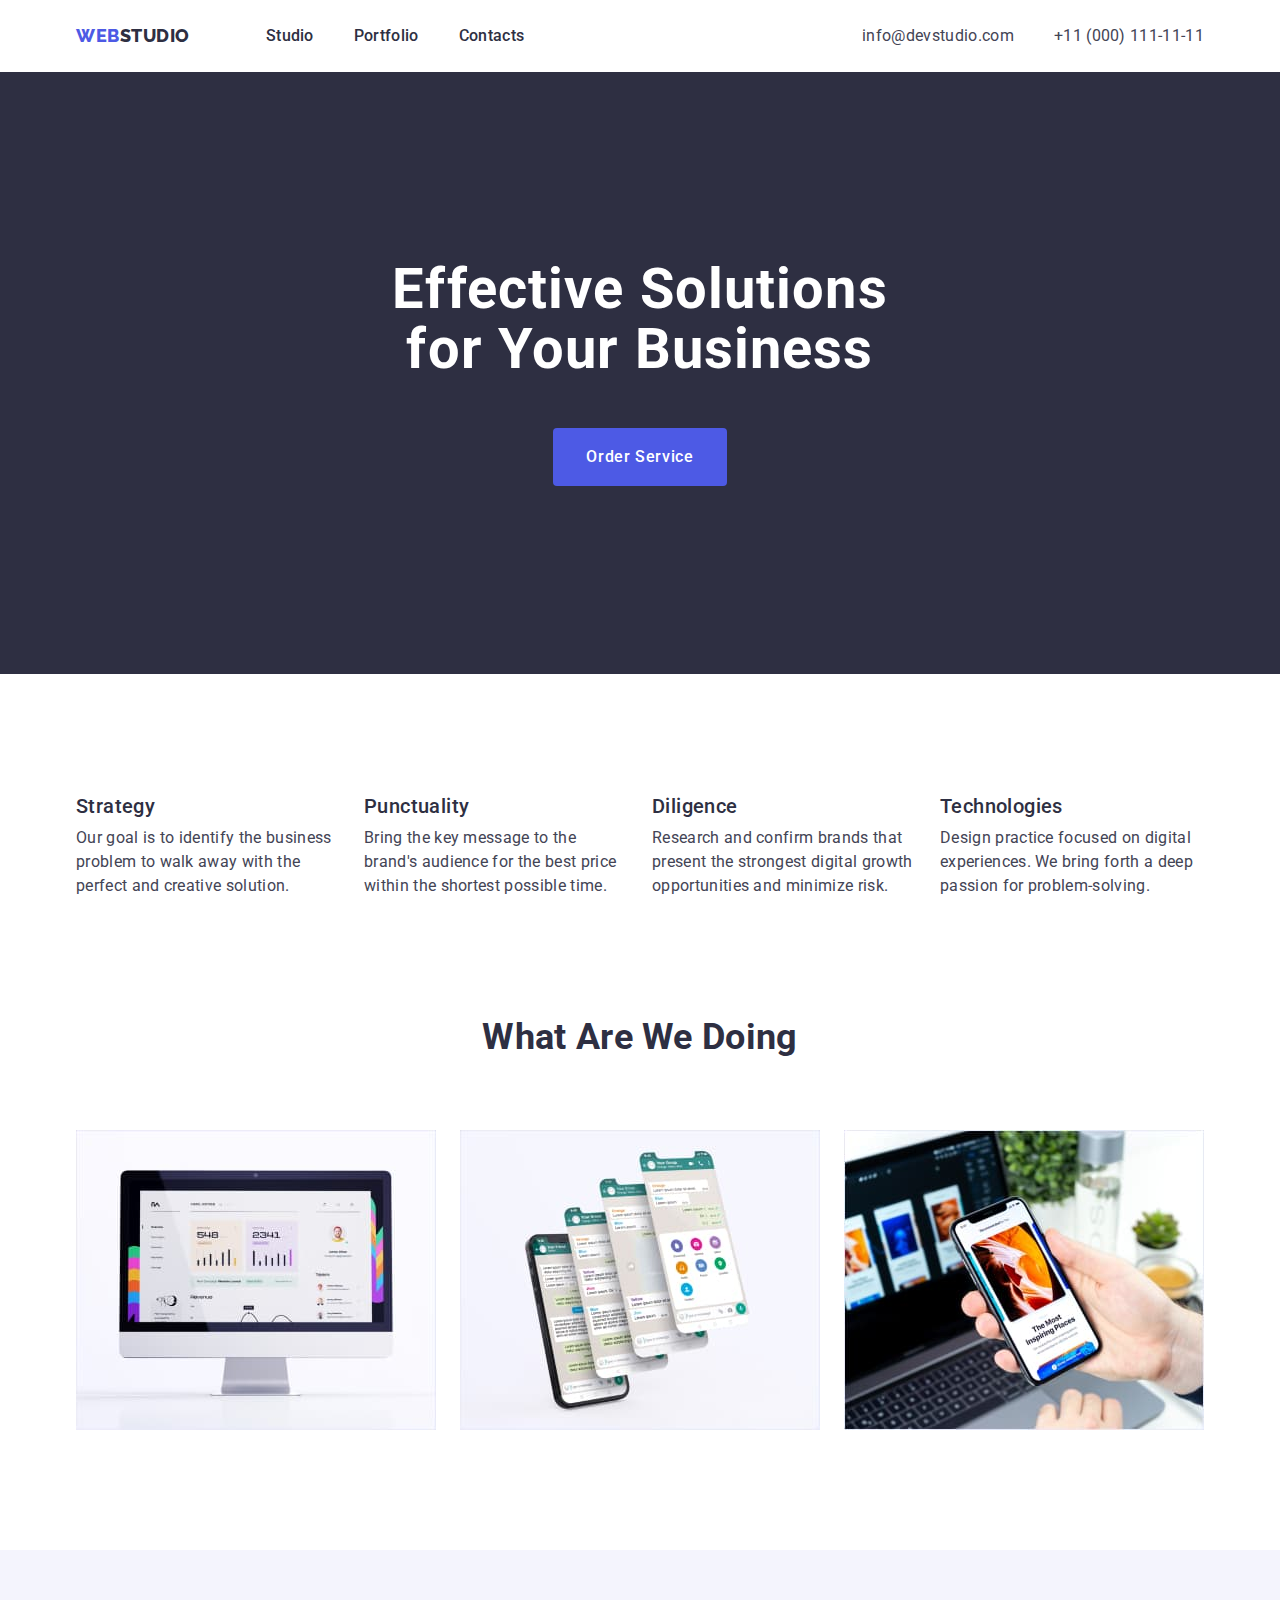
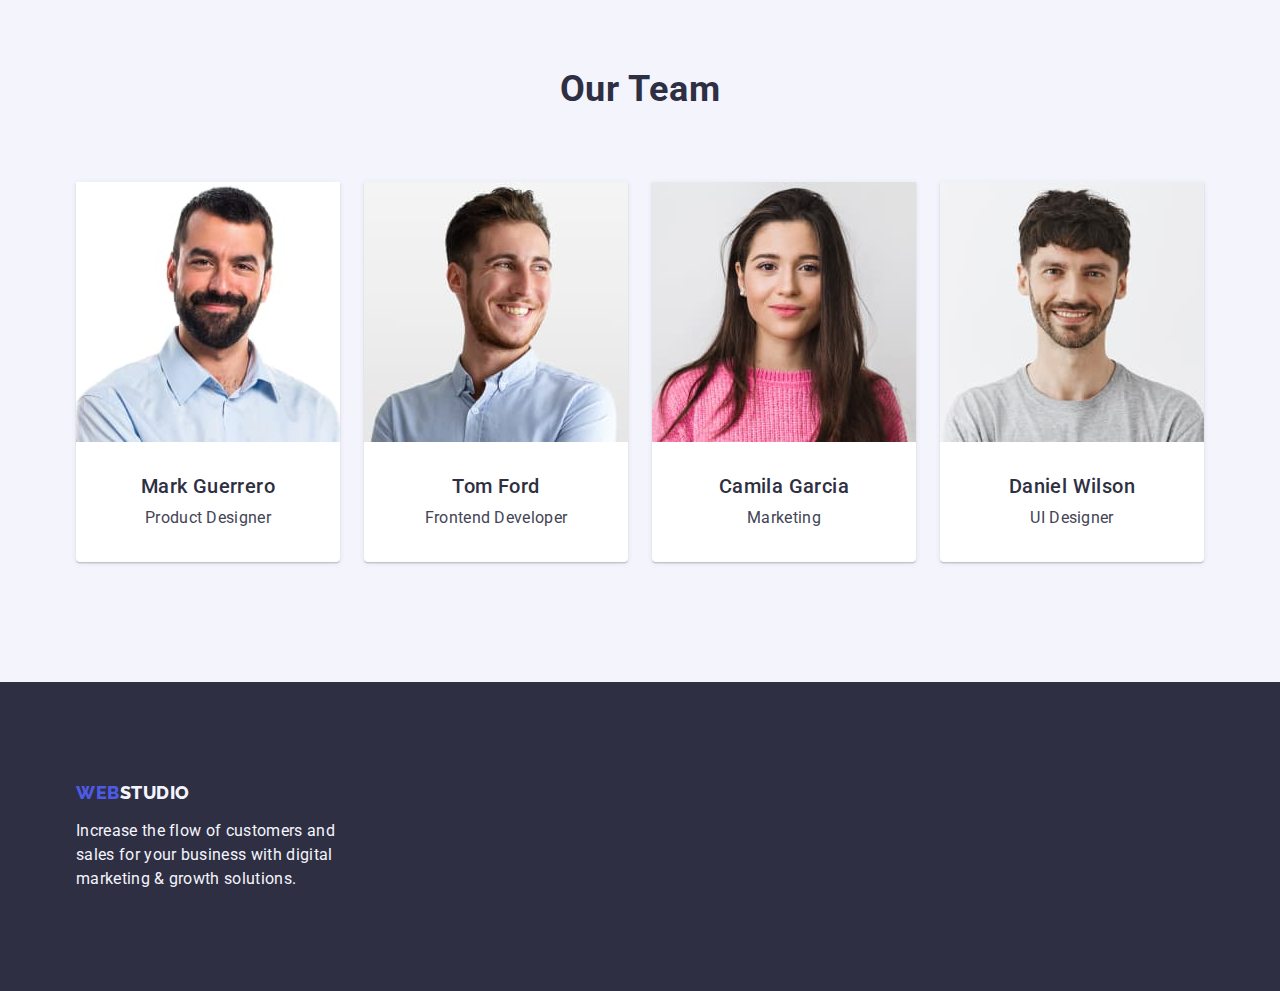
==== index.html @ c1924f54 "first commit" ====
<!doctype html>
<html lang="en">
<head>
	<meta charset="UTF-8">
	<meta http-equiv="X-UA-Compatible" content="IE=edge">
	<meta name="viewport" content="width=device-width, initial-scale=1.0">
	<title>Studio</title>
	<link rel="preconnect" href="https://fonts.googleapis.com">
	<link rel="preconnect" href="https://fonts.gstatic.com" crossorigin>
	<link href="https://fonts.googleapis.com/css2?family=Raleway:wght@800&family=Roboto:wght@400;500;700;900&display=swap"
	      rel="stylesheet">
	<link rel="stylesheet" href="https://cdnjs.cloudflare.com/ajax/libs/modern-normalize/1.1.0/modern-normalize.min.css">
	<link rel="stylesheet" href="./css/style.css">
</head>
<body>
<header>
	<div class="container wrapper">
		<nav class="nav wrapper">
			<a class="logo link" href="./index.html">Web<span>Studio</span></a>
			<ul class="site-nav list">
				<li class="item"><a class="link" href="./index.html">Studio</a></li>
				<li class="item"><a class="link" href="./portfolio.html">Portfolio</a></li>
				<li class="item"><a class="link" href="">Contacts</a></li>
			</ul>
		</nav>
		<address class="adr">
			<ul class="site-adr list">
				<li class="item"><a class="link" href="mailto:info@devstudio.com">info@devstudio.com</a></li>
				<li class="item"><a class="link" href="tel:+110001111111">+11 (000) 111-11-11</a></li>
			</ul>
		</address>
	</div>
</header>
<main>
	<!--	hero-->
	<section class="hero">
		<div class="container">
			<h1 class="hero-title space">
				Effective Solutions for Your Business
			</h1>
			<button class="btn btn-primary" type="button">Order Service</button>
		</div>
	</section>
	<!--about for us-->
	<section class="section first">
		<div class="container">
			<h2 hidden class="section-title">About for us</h2>
			<ul class="about list">
				<li class="item">
					<h3 class="about-title space">Strategy</h3>
					<p class="text">Our goal is to identify the business problem to walk away with the perfect and
						creative
						solution. </p>
				</li>
				<li class="item">
					<h3 class="about-title space">Punctuality</h3>
					<p class="text">Bring the key message to the brand's audience for the best price within the shortest
						possible
						time.</p>
				</li>
				<li class="item">
					<h3 class="about-title space">Diligence</h3>
					<p class="text">Research and confirm brands that present the strongest digital growth opportunities
						and
						minimize
						risk.</p>
				</li>
				<li class="item">
					<h3 class="about-title space">Technologies</h3>
					<p class="text">Design practice focused on digital experiences. We bring forth a deep passion for
						problem-solving.</p>
				</li>
			</ul>
		</div>
	</section>
	<!--	What are we doing-->
	<section class="section">
		<div class="container">
			<h2 class="section-title">
				What are we doing
			</h2>
			<ul class="project list">
				<li class="item"><img class="img" src="./images/img1.jpg" alt="desktop web sait" width="360"></li>
				<li class="item"><img class="img" src="./images/img2.jpg" alt="mobile web sait" width="360"></li>
				<li class="item"><img class="img" src="./images/img3.jpg" alt="web application" width="360"></li>
			</ul>
		</div>
	</section>
	<!--	Our-->
	<section class="section first background">
		<div class="container">
			<h2 class="section-title space">
				Our Team
			</h2>
			<ul class="team list">
				<li class="item">
					<img class="img" src="./images/photo1.jpg" alt="man product designer" width="264">
					<div class="wrap">
						<h3 class="team-title space">Mark Guerrero</h3>
						<p class="text">Product Designer</p>
					</div>
				</li>
				<li class="item">
					<img class="img" src="./images/photo2.jpg" alt="man frontend developer" width="264">
					<div class="wrap">
						<h3 class="team-title space">Tom Ford</h3>
						<p class="text">Frontend Developer</p>
					</div>
				</li>
				<li class="item">
					<img class="img" src="./images/photo3.jpg" alt="woman marketing" width="264">
					<div class="wrap">
						<h3 class="team-title space">Camila Garcia</h3>
						<p class="text">Marketing</p>
					</div>
				</li>
				<li class="item">
					<img class="img" src="./images/photo4.jpg" alt="man ui designer" width="264">
					<div class="wrap">
						<h3 class="team-title space">Daniel Wilson</h3>
						<p class="text">UI Designer</p>
					</div>
				</li>
			</ul>
		</div>
	</section>
</main>
<footer class="footer ">
	<div class="container">
		<a class="logo link" href="./index.html">Web<span class="footer-text">Studio</span></a>
		<p class="footer-text text">
			Increase the flow of customers and sales for your business with digital marketing & growth solutions.
		</p>
	</div>
</footer>
</body>
</html>
---- css/style.css ----
:root {
    --font-title-color: #2E2F42;
    --font-color: #434455;
    --color-logo: #4d5ae5;
    --color-hover: #404bbf;
    --colot-fon-white: #fff;
    --color-fon: #F4F4FD;
    --color-btn-hover: #404BBF;
    --color-border: #E7E9FC;
}

* {
    box-sizing: border-box;
}

/*util text-decoration: none*/
.link {
    text-decoration: none;
}

/*util none point*/
.list {
    list-style: none;
    margin: 0;
    padding: 0;
}

/*util letter-spacing*/
.space {
    letter-spacing: 0.02em;
}

/*global font, size, color */
body {
    margin: 0;
    background: #fff;
    font-family: 'Roboto', sans-serif;
    font-weight: 400;
    font-size: 16px;
    line-height: 1.5em;
    color: var(--font-color);
    letter-spacing: 0.02em;

}

/*global section*/
.section.first {
    padding-top: 120px;
}

.section.second {
    padding-top: 96px;
}
.section {
    padding-bottom: 120px;
}

/*global container with 1128px*/
.container {
    width: 1158px;
    padding-left: 15px;
    padding-right: 15px;
    margin-left: auto;
    margin-right: auto;

    /*outline: 1px solid tomato;*/
}

/*global button without color*/
.btn {
    border-radius: 4px;
    font-weight: 500;
    font-size: 16px;
    line-height: 1.5em;
    letter-spacing: 0.04em;
    cursor: pointer;
    font-family: "Roboto", sans-serif
}

/*global section title*/
.section-title {
    margin-top: 0;
    margin-bottom: 72px;
    padding: 0;
    font-weight: 700;
    font-size: 36px;
    line-height: 1.11em;
    color: var(--font-title-color);
    text-align: center;
    text-transform: capitalize
}

/*global h3 about for us, out team, our works*/
.about-title,
.team-title,
.works-title {
    font-weight: 500;
    font-size: 20px;
    line-height: 1.2em;
    color: var(--font-title-color);
}

/*global for p*/
.text {
    margin: 0;
    font-size: 16px;
    color: var(--font-color);
}

.border {
    border-bottom: 1px solid var(--color-border);
}

.container.wrapper {
    display: flex;
    align-items: center;
    justify-content: space-between;
}

.nav.wrapper {
    display: flex;
    align-items: center;
}

/*logo*/
.logo {
    margin-right: 76px;

    font-family: 'Raleway', sans-serif;
    font-weight: 800;
    font-size: 18px;
    line-height: 1.17em;
    letter-spacing: 0.03em;
    text-transform: uppercase;
    color: var(--color-logo);
}

.logo span {
    color: var(--font-title-color);
}

/*nav*/
.site-nav {
    display: flex;
}

.site-nav .item {
    margin-right: 40px;
    display: inline-block;
}

.site-nav .item:last-child {
    margin-right: 0;

}

.site-nav a {
    display: block;
    padding-top: 24px;
    padding-bottom: 24px;
    font-weight: 500;
    color: var(--font-title-color);
}

.adr {
    font-style: normal;
}

.site-adr {
    display: flex;
}

.site-adr .item {
    margin-right: 40px;
}

.site-adr .item:last-child {
    margin-right: 0;
}

.site-adr a {
    color: var(--font-color);
    padding-top: 24px;
    padding-bottom: 24px;
}

.site-nav a:hover,
.site-nav a:focus {
    color: var(--color-hover);
}

.site-adr a:hover,
.site-adr a:focus {
    color: var(--color-hover);
}

/*hero*/
.hero {
    background: var(--font-title-color);
    text-align: center;
    padding: 188px 0;
}

.hero-title {
    width: 498px;
    margin: 0 auto 48px;
    font-weight: 700;
    font-size: 56px;
    line-height: 1.07em;
    color: var(--colot-fon-white);
}

/*button color page studio*/
.btn-primary {
    padding: 16px 32px;
    border: 1px solid transparent;
    color: var(--colot-fon-white);
    background: var(--color-logo);
}

.btn-primary:hover,
.btn-primary:focus {
    background: var(--color-btn-hover);
}

/*button color page portfolio*/
.btn-second {
    padding: 12px 24px;
    border: 1px solid transparent;
    color: var(--color-logo);
    background: var(--color-fon);
}

.btn-second:hover,
.btn-second:focus {
    background: var(--color-btn-hover);
    color: var(--colot-fon-white);
}

/*about list*/
.about {
    display: flex;
}

.about-title {
    margin-top: 0;
    margin-bottom: 8px;
}

.about .item {
    width: calc((100% - 72px) / 4);
    margin-right: 24px;
}

.about .item:last-child {
    margin-right: 0;
}

.project {
    display: flex;
}

.project .img {
    display: block;
}

.project .item {
    margin-right: 24px;

}

.project .item:last-child {
    margin-right: 0;
}

/*out team*/
.background {
    background: var(--color-fon);
}

.team {
    display: flex;
}

.team .img {
    display: block;
    box-shadow: 0px 1px 6px rgba(46, 47, 66, 0.08), 0px 1px 1px rgba(46, 47, 66, 0.16), 0px 2px 1px rgba(46, 47, 66, 0.08);
}

.team .item {
    margin-right: 24px;
}

.team .item:last-child {
    margin-right: 0;
}

.team-title {
    margin-top: 0;
    margin-bottom: 8px;
}

.team .wrap {
    text-align: center;
    width: 264px;
    padding: 32px 16px;
    background: var(--colot-fon-white);
    border-radius: 0 0 4px 4px;
    box-shadow: 0px 1px 6px rgba(46, 47, 66, 0.08), 0px 1px 1px rgba(46, 47, 66, 0.16), 0px 2px 1px rgba(46, 47, 66, 0.08);
}

/** footer*/
.footer {
    padding-top: 100px;
    padding-bottom: 100px;
    background: var(--font-title-color);
}

.footer .footer-text {
    color: var(--color-fon);
}

.footer a {
    display: block;
    margin-right: 0;
    margin-bottom: 16px;
}

.footer-text {
    width: 264px;
}

/*portfolio*/
.filter {
    display: flex;
    justify-content: center;
    margin-bottom: 72px;
}

.filter .item {
    margin-right: 24px;
}

.filter .item:last-child {
    margin-right: 0;
}

.works {
    display: flex;
    flex-wrap: wrap;
    gap: 48px 24px;
}

.works .img {
    display: block;
}

.works .wrap-second {
    padding: 32px 16px;
    width: 360px;
    border: 1px solid var(--color-border);
    border-top: none;
}

.works-title {
    margin-top: 0;
    margin-bottom: 8px;

}
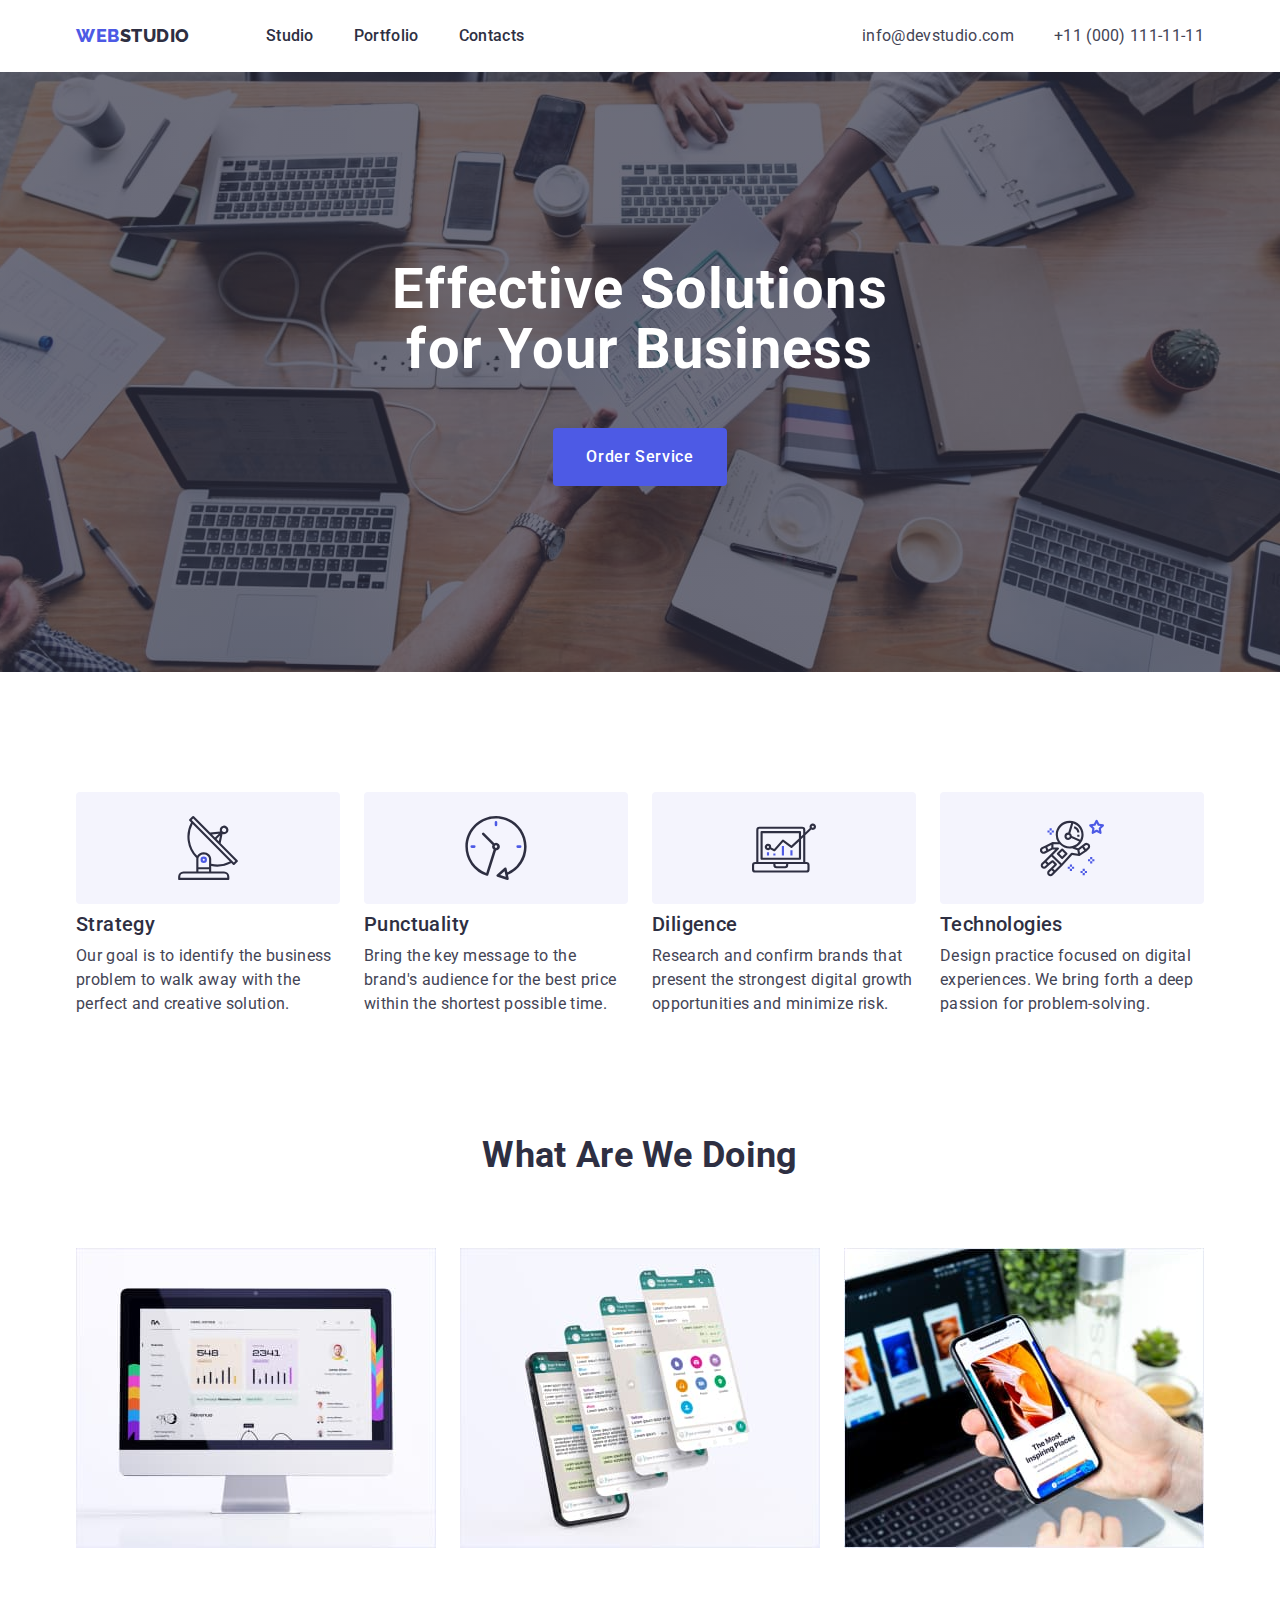
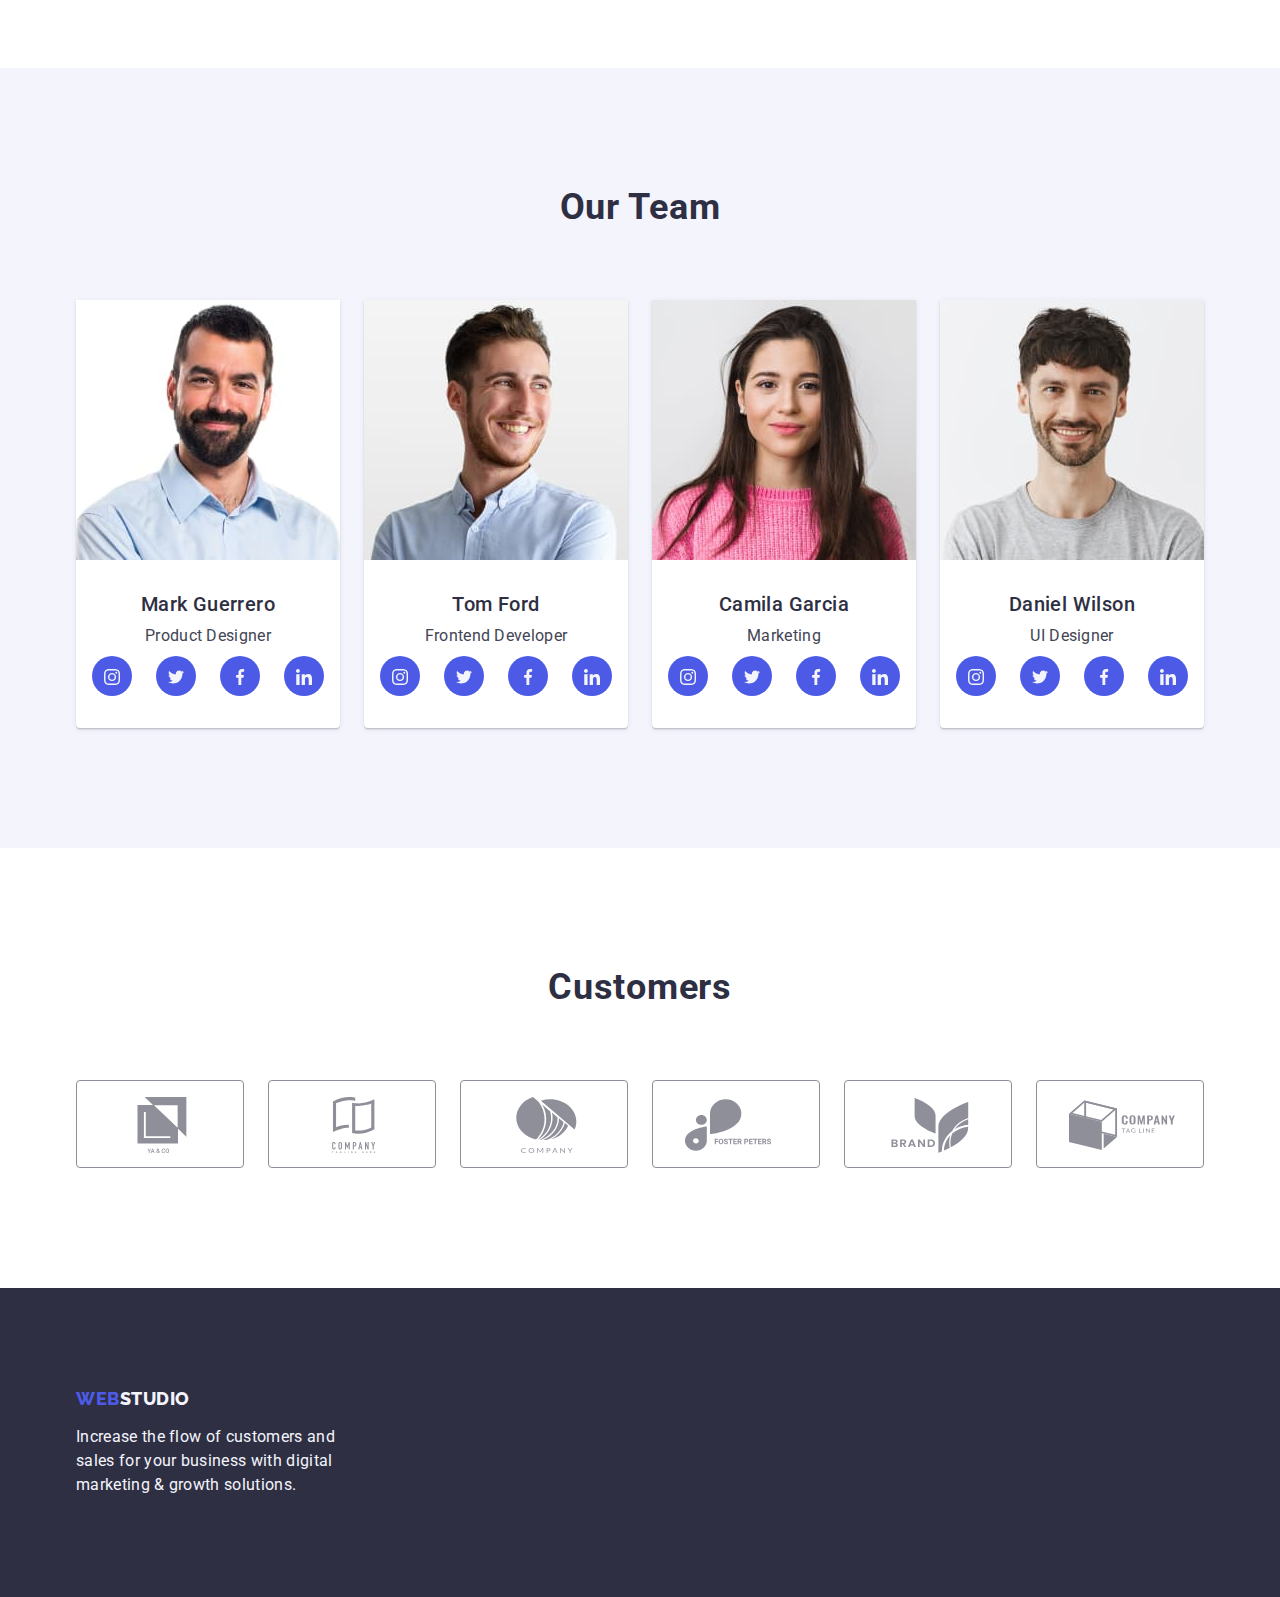
==== commit 39cbde37: "add svg" ====
--- a/index.html
+++ b/index.html
@@ -9,7 +9,8 @@
 	<link rel="preconnect" href="https://fonts.gstatic.com" crossorigin>
 	<link href="https://fonts.googleapis.com/css2?family=Raleway:wght@800&family=Roboto:wght@400;500;700;900&display=swap"
 	      rel="stylesheet">
-	<link rel="stylesheet" href="https://cdnjs.cloudflare.com/ajax/libs/modern-normalize/1.1.0/modern-normalize.min.css">
+	<link rel="stylesheet"
+	      href="https://cdnjs.cloudflare.com/ajax/libs/modern-normalize/1.1.0/modern-normalize.min.css">
 	<link rel="stylesheet" href="./css/style.css">
 </head>
 <body>
@@ -33,8 +34,9 @@
 </header>
 <main>
 	<!--	hero-->
-	<section class="hero">
-		<div class="container">
+	<section class="hero img-bg">
+		<div class="container">
+			<div class=""></div>
 			<h1 class="hero-title space">
 				Effective Solutions for Your Business
 			</h1>
@@ -47,18 +49,33 @@
 			<h2 hidden class="section-title">About for us</h2>
 			<ul class="about list">
 				<li class="item">
+					<div class="about-img-wrap">
+						<svg class="about-img">
+							<use href="./images/icons.svg#icon-strategy"></use>
+						</svg>
+					</div>
 					<h3 class="about-title space">Strategy</h3>
 					<p class="text">Our goal is to identify the business problem to walk away with the perfect and
 						creative
 						solution. </p>
 				</li>
 				<li class="item">
+					<div class="about-img-wrap">
+						<svg class="about-img">
+							<use href="./images/icons.svg#icon-punctuality"></use>
+						</svg>
+					</div>
 					<h3 class="about-title space">Punctuality</h3>
 					<p class="text">Bring the key message to the brand's audience for the best price within the shortest
 						possible
 						time.</p>
 				</li>
 				<li class="item">
+					<div class="about-img-wrap">
+						<svg class="about-img">
+							<use href="./images/icons.svg#icon-diligence"></use>
+						</svg>
+					</div>
 					<h3 class="about-title space">Diligence</h3>
 					<p class="text">Research and confirm brands that present the strongest digital growth opportunities
 						and
@@ -66,6 +83,11 @@
 						risk.</p>
 				</li>
 				<li class="item">
+					<div class="about-img-wrap">
+						<svg class="about-img">
+							<use href="./images/icons.svg#icon-technologies"></use>
+						</svg>
+					</div>
 					<h3 class="about-title space">Technologies</h3>
 					<p class="text">Design practice focused on digital experiences. We bring forth a deep passion for
 						problem-solving.</p>
@@ -98,6 +120,38 @@
 					<div class="wrap">
 						<h3 class="team-title space">Mark Guerrero</h3>
 						<p class="text">Product Designer</p>
+
+						<ul class="team-img list">
+							<li>
+								<a href="#" class="team-img-wrap">
+									<svg class="team-img-item">
+										<use href="./images/icons.svg#icon-instagram"></use>
+									</svg>
+								</a>
+							</li>
+							<li>
+								<a href="#" class="team-img-wrap">
+									<svg class="team-img-item">
+										<use href="./images/icons.svg#icon-twitter"></use>
+									</svg>
+								</a>
+							</li>
+							<li>
+								<a href="#" class="team-img-wrap">
+									<svg class="team-img-item">
+										<use href="./images/icons.svg#icon-facebook"></use>
+									</svg>
+								</a>
+							</li>
+							<li>
+								<a href="#" class="team-img-wrap">
+									<svg class="team-img-item">
+										<use href="./images/icons.svg#icon-linkedin"></use>
+									</svg>
+								</a>
+							</li>
+						</ul>
+
 					</div>
 				</li>
 				<li class="item">
@@ -105,6 +159,38 @@
 					<div class="wrap">
 						<h3 class="team-title space">Tom Ford</h3>
 						<p class="text">Frontend Developer</p>
+
+						<ul class="team-img list">
+							<li>
+								<a href="#" class="team-img-wrap">
+									<svg class="team-img-item">
+										<use href="./images/icons.svg#icon-instagram"></use>
+									</svg>
+								</a>
+							</li>
+							<li>
+								<a href="#" class="team-img-wrap">
+									<svg class="team-img-item">
+										<use href="./images/icons.svg#icon-twitter"></use>
+									</svg>
+								</a>
+							</li>
+							<li>
+								<a href="#" class="team-img-wrap">
+									<svg class="team-img-item">
+										<use href="./images/icons.svg#icon-facebook"></use>
+									</svg>
+								</a>
+							</li>
+							<li>
+								<a href="#" class="team-img-wrap">
+									<svg class="team-img-item">
+										<use href="./images/icons.svg#icon-linkedin"></use>
+									</svg>
+								</a>
+							</li>
+						</ul>
+
 					</div>
 				</li>
 				<li class="item">
@@ -112,6 +198,38 @@
 					<div class="wrap">
 						<h3 class="team-title space">Camila Garcia</h3>
 						<p class="text">Marketing</p>
+
+						<ul class="team-img list">
+							<li>
+								<a href="#" class="team-img-wrap">
+									<svg class="team-img-item">
+										<use href="./images/icons.svg#icon-instagram"></use>
+									</svg>
+								</a>
+							</li>
+							<li>
+								<a href="#" class="team-img-wrap">
+									<svg class="team-img-item">
+										<use href="./images/icons.svg#icon-twitter"></use>
+									</svg>
+								</a>
+							</li>
+							<li>
+								<a href="#" class="team-img-wrap">
+									<svg class="team-img-item">
+										<use href="./images/icons.svg#icon-facebook"></use>
+									</svg>
+								</a>
+							</li>
+							<li>
+								<a href="#" class="team-img-wrap">
+									<svg class="team-img-item">
+										<use href="./images/icons.svg#icon-linkedin"></use>
+									</svg>
+								</a>
+							</li>
+						</ul>
+
 					</div>
 				</li>
 				<li class="item">
@@ -119,8 +237,78 @@
 					<div class="wrap">
 						<h3 class="team-title space">Daniel Wilson</h3>
 						<p class="text">UI Designer</p>
-					</div>
-				</li>
+
+						<ul class="team-img list">
+							<li>
+								<a href="#" class="team-img-wrap">
+									<svg class="team-img-item">
+										<use href="./images/icons.svg#icon-instagram"></use>
+									</svg>
+								</a>
+							</li>
+							<li>
+								<a href="#" class="team-img-wrap">
+									<svg class="team-img-item">
+										<use href="./images/icons.svg#icon-twitter"></use>
+									</svg>
+								</a>
+							</li>
+							<li>
+								<a href="#" class="team-img-wrap">
+									<svg class="team-img-item">
+										<use href="./images/icons.svg#icon-facebook"></use>
+									</svg>
+								</a>
+							</li>
+							<li>
+								<a href="#" class="team-img-wrap">
+									<svg class="team-img-item">
+										<use href="./images/icons.svg#icon-linkedin"></use>
+									</svg>
+								</a>
+							</li>
+						</ul>
+
+					</div>
+				</li>
+			</ul>
+		</div>
+	</section>
+
+	<section class="section first">
+		<div class="container">
+			<h2 class="section-title space">Customers</h2>
+			<ul class="custom list">
+				<li><a href="#" class="custom-img-wrap">
+					<svg class="custom-img-item">
+						<use href="./images/icons.svg#icon-union1"></use>
+					</svg>
+				</a></li>
+				<li><a href="#" class="custom-img-wrap">
+					<svg class="custom-img-item">
+						<use href="./images/icons.svg#icon-union2"></use>
+					</svg>
+				</a></li>
+				<li><a href="#" class="custom-img-wrap">
+					<svg class="custom-img-item">
+						<use href="./images/icons.svg#icon-union3"></use>
+					</svg>
+				</a></li>
+				<li><a href="#" class="custom-img-wrap">
+					<svg class="custom-img-item">
+						<use href="./images/icons.svg#icon-union4"></use>
+					</svg>
+				</a></li>
+				<li><a href="#" class="custom-img-wrap">
+					<svg class="custom-img-item">
+						<use href="./images/icons.svg#icon-union5"></use>
+					</svg>
+				</a></li>
+				<li><a href="#" class="custom-img-wrap">
+					<svg class="custom-img-item">
+						<use href="./images/icons.svg#icon-union6"></use>
+					</svg>
+				</a></li>
 			</ul>
 		</div>
 	</section>
--- a/css/style.css
+++ b/css/style.css
@@ -7,6 +7,7 @@
     --color-fon: #F4F4FD;
     --color-btn-hover: #404BBF;
     --color-border: #E7E9FC;
+    --gradient: rgba(46, 47, 66, 0.7);
 }
 
 * {
@@ -51,6 +52,7 @@
 .section.second {
     padding-top: 96px;
 }
+
 .section {
     padding-bottom: 120px;
 }
@@ -201,6 +203,17 @@
     padding: 188px 0;
 }
 
+.img-bg {
+    background-image: linear-gradient(var(--gradient), var(--gradient)),
+    url('../images/hero.jpg');
+    background-size: cover;
+    background-position: center;
+    background-repeat: no-repeat;
+    max-width: 1440px;
+    height: 600px;
+    margin: 0 auto;
+}
+
 .hero-title {
     width: 498px;
     margin: 0 auto 48px;
@@ -242,6 +255,20 @@
     display: flex;
 }
 
+.about-img-wrap {
+    width: 264px;
+    height: 112px;
+    border-radius: 4px;
+    background-color: var(--color-fon);
+    padding: 24px 100px;
+    margin-bottom: 8px;
+}
+
+.about-img {
+    width: 64px;
+    height: 64px;
+}
+
 .about-title {
     margin-top: 0;
     margin-bottom: 8px;
@@ -309,6 +336,63 @@
     box-shadow: 0px 1px 6px rgba(46, 47, 66, 0.08), 0px 1px 1px rgba(46, 47, 66, 0.16), 0px 2px 1px rgba(46, 47, 66, 0.08);
 }
 
+.team-img.list {
+    display: flex;
+    gap: 24px;
+}
+
+.wrap p {
+    margin-bottom: 8px;
+}
+
+.team-img-wrap {
+    width: 40px;
+    height: 40px;
+    border-radius: 50%;
+    background: var(--color-logo);
+    display: block;
+    padding: 12px;
+}
+
+.team-img-wrap:hover {
+    background-color: var(--color-hover);
+}
+
+.team-img-item {
+    width: 16px;
+    height: 16px;
+}
+
+/*customers*/
+.custom {
+    display: flex;
+    gap: 24px;
+}
+
+.custom-img-wrap {
+    width: 168px;
+    height: 88px;
+    border-radius: 4px;
+    border: 1px solid #8E8F99;
+    display: block;
+    padding: 16px 32px;
+}
+
+.custom-img-wrap:hover {
+    border: 1px solid var(--color-hover);
+
+}
+.custom-img-item {
+    height: 56px;
+    width: 106px;
+    fill: #8E8F99;
+    /*padding: 16px 32px;*/
+}
+
+.custom-img-item:hover {
+    fill: var(--color-hover);
+}
+
 /** footer*/
 .footer {
     padding-top: 100px;
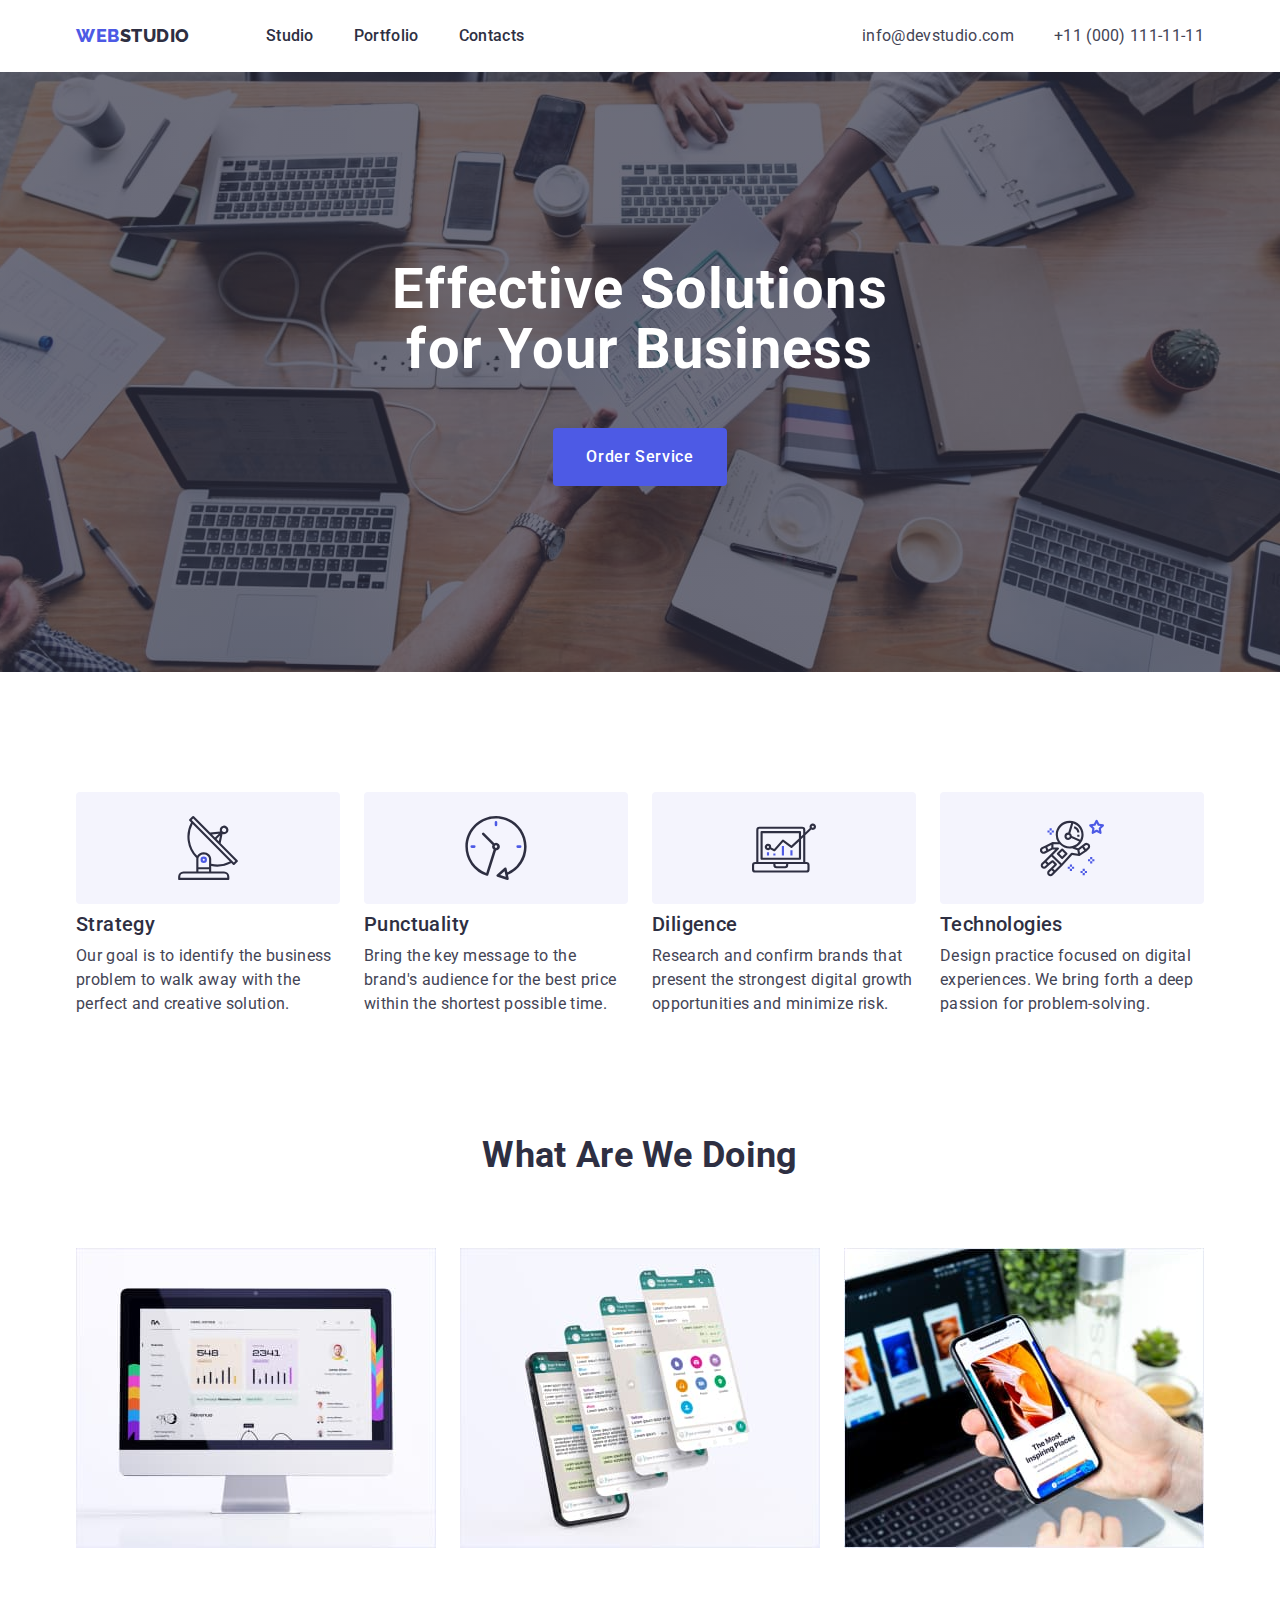
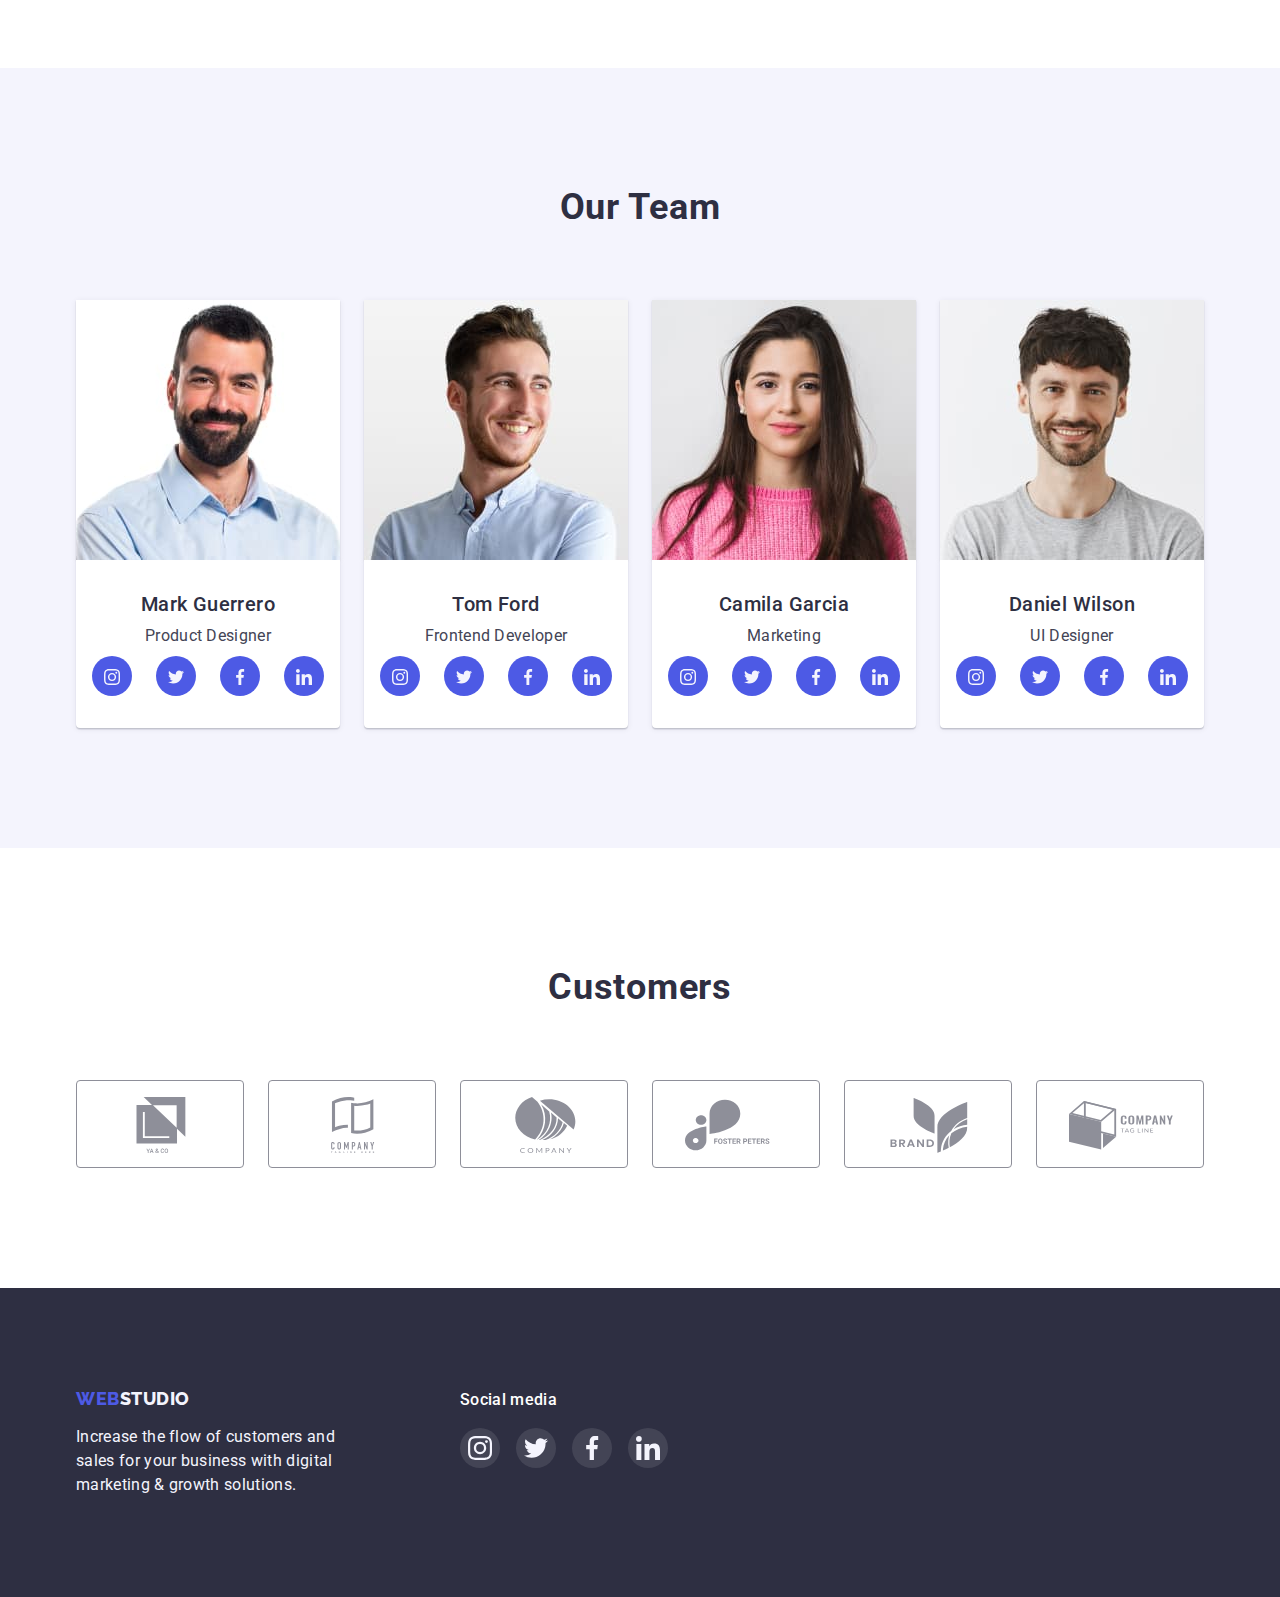
==== commit 9f85c244: "created section customer, footer social media, and profil hoher" ====
--- a/index.html
+++ b/index.html
@@ -315,10 +315,49 @@
 </main>
 <footer class="footer ">
 	<div class="container">
-		<a class="logo link" href="./index.html">Web<span class="footer-text">Studio</span></a>
-		<p class="footer-text text">
-			Increase the flow of customers and sales for your business with digital marketing & growth solutions.
-		</p>
+		<div class="footer-wrap">
+			<div class="footer-first">
+				<a class="logo link" href="./index.html">Web<span class="footer-text">Studio</span></a>
+				<p class="footer-text text">
+					Increase the flow of customers and sales for your business with digital marketing & growth
+					solutions.
+				</p>
+			</div>
+
+			<div class="footer-second">
+				<h3 class="social-title space">Social media</h3>
+				<ul class="footer-img list">
+					<li>
+						<a href="#" class="footer-img-wrap">
+							<svg class="footer-img-item">
+								<use href="./images/icons.svg#icon-instagram"></use>
+							</svg>
+						</a>
+					</li>
+					<li>
+						<a href="#" class="footer-img-wrap">
+							<svg class="footer-img-item">
+								<use href="./images/icons.svg#icon-twitter"></use>
+							</svg>
+						</a>
+					</li>
+					<li>
+						<a href="#" class="footer-img-wrap">
+							<svg class="footer-img-item">
+								<use href="./images/icons.svg#icon-facebook"></use>
+							</svg>
+						</a>
+					</li>
+					<li>
+						<a href="#" class="footer-img-wrap">
+							<svg class="footer-img-item">
+								<use href="./images/icons.svg#icon-linkedin"></use>
+							</svg>
+						</a>
+					</li>
+				</ul>
+			</div>
+		</div>
 	</div>
 </footer>
 </body>
--- a/css/style.css
+++ b/css/style.css
@@ -248,6 +248,7 @@
 .btn-second:focus {
     background: var(--color-btn-hover);
     color: var(--colot-fon-white);
+    box-shadow: 0px 3px 1px rgba(0, 0, 0, 0.1), 0px 2px 1px rgba(0, 0, 0, 0.08), 0px 2px 2px rgba(0, 0, 0, 0.12);
 }
 
 /*about list*/
@@ -354,7 +355,8 @@
     padding: 12px;
 }
 
-.team-img-wrap:hover {
+.team-img-wrap:hover,
+.team-img-wrap:focus {
     background-color: var(--color-hover);
 }
 
@@ -375,21 +377,22 @@
     border-radius: 4px;
     border: 1px solid #8E8F99;
     display: block;
+}
+
+.custom-img-wrap:hover,
+.custom-img-wrap:focus {
+    border: 1px solid var(--color-hover);
+
+}
+.custom-img-item {
     padding: 16px 32px;
-}
-
-.custom-img-wrap:hover {
-    border: 1px solid var(--color-hover);
-
-}
-.custom-img-item {
-    height: 56px;
-    width: 106px;
+    width: 168px;
+    height: 88px;
     fill: #8E8F99;
-    /*padding: 16px 32px;*/
-}
-
-.custom-img-item:hover {
+}
+
+.custom-img-item:hover,
+.custom-img-item:focus {
     fill: var(--color-hover);
 }
 
@@ -404,7 +407,7 @@
     color: var(--color-fon);
 }
 
-.footer a {
+.footer .logo {
     display: block;
     margin-right: 0;
     margin-bottom: 16px;
@@ -414,12 +417,55 @@
     width: 264px;
 }
 
+.footer-wrap {
+    display: flex;
+}
+
+.social-title {
+    margin-top: 0;
+    margin-bottom: 16px;
+    font-size: 16px;
+    font-weight: 500;
+    color: var(--colot-fon-white);
+}
+
+.footer-first {
+    margin-right: 120px;
+}
+
+.footer-img.list {
+    display: flex;
+    gap: 16px;
+}
+
+.footer-img-wrap {
+    width: 40px;
+    height: 40px;
+    border-radius: 50%;
+    background: #ffffff1A;
+    display: block;
+    padding: 8px;
+
+}
+
+.footer-img-wrap:hover,
+.footer-img-wrap:focus {
+    background: #31D0AA;
+}
+
+.footer-img-item {
+    width: 24px;
+    height: 24px;
+    fill: #fff;
+}
+
 /*portfolio*/
 .filter {
     display: flex;
     justify-content: center;
     margin-bottom: 72px;
 }
+
 
 .filter .item {
     margin-right: 24px;
@@ -449,5 +495,9 @@
 .works-title {
     margin-top: 0;
     margin-bottom: 8px;
-
+}
+
+.work-item:hover,
+.work-item:focus {
+    box-shadow: 0px 1px 6px rgba(46, 47, 66, 0.08), 0px 1px 1px rgba(46, 47, 66, 0.16), 0px 2px 1px rgba(46, 47, 66, 0.08);
 }